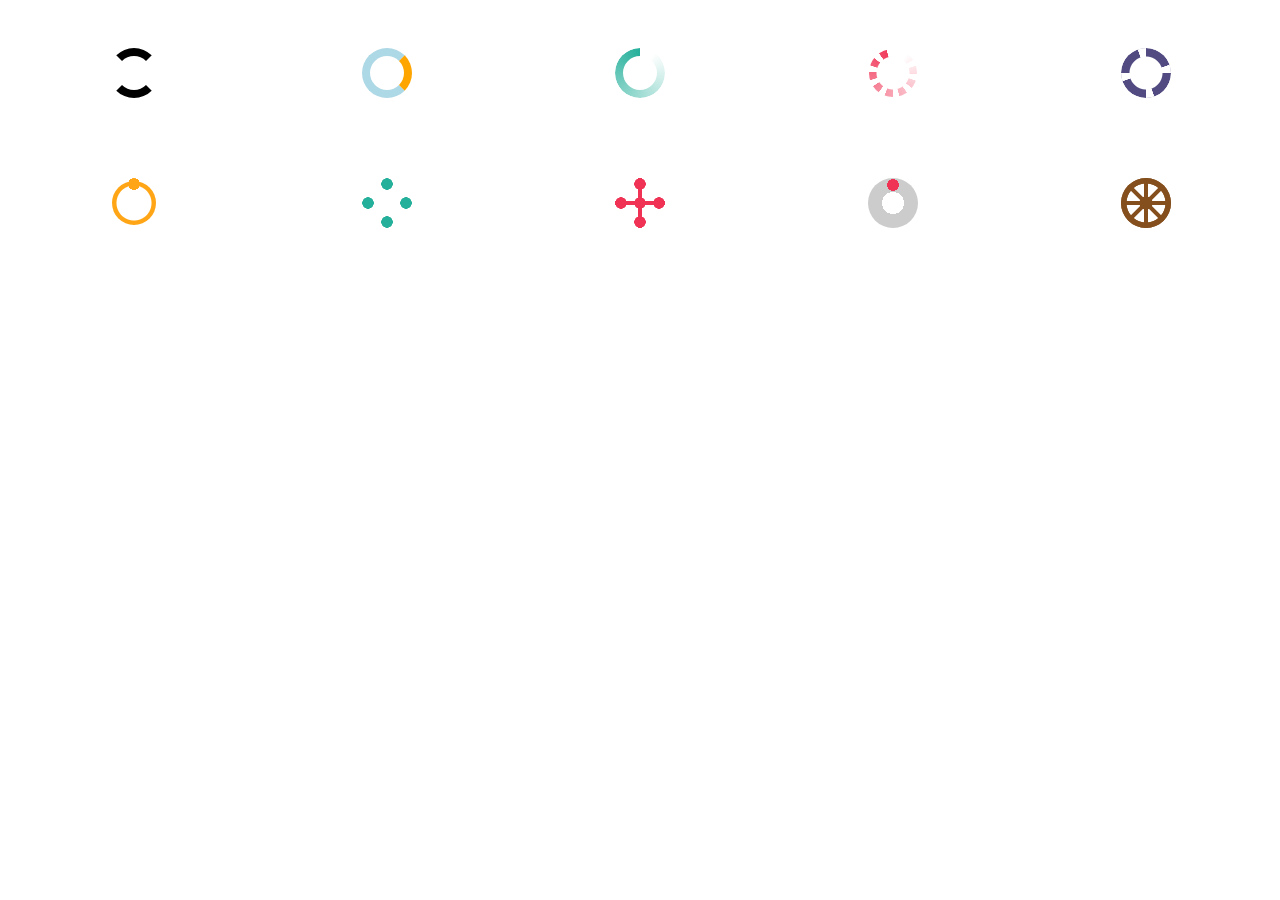
==== 10 Different Spinner/index.html @ efd6d43d "10 different spinner project added" ====
<!DOCTYPE html>
<html lang="en" >
<head>
  <meta charset="UTF-8">
  <title>CodePen - The Spinner</title>
  <link rel="stylesheet" href="./style.css">

</head>
<body>
<!-- partial:index.partial.html -->
<div class="spinner-1"></div>
<div class="spinner-2"></div>
<div class="spinner-3"></div>
<div class="spinner-4"></div>
<div class="spinner-5"></div>
<div class="spinner-6"></div>
<div class="spinner-7"></div>
<div class="spinner-8"></div>
<div class="spinner-9"></div>
<div class="spinner-10"></div>
<!-- partial -->
  
</body>
</html>
---- 10 Different Spinner/style.css ----
.spinner-1 {
  width: 50px;
  aspect-ratio: 1;
  border-radius: 50%;
  border: 8px solid;
  border-color: #000 #0000;
  animation: s1 1s infinite;
}
@keyframes s1 {to{transform: rotate(.5turn)}}

.spinner-2 {
  width: 50px;
  aspect-ratio: 1;
  border-radius: 50%;
  border: 8px solid lightblue;
  border-right-color: orange;
  animation: s2 1s infinite linear;
}
@keyframes s2 {to{transform: rotate(1turn)}}

.spinner-3 {
  width: 50px;
  padding: 8px;
  aspect-ratio: 1;
  border-radius: 50%;
  background: #25b09b;
  --_m: 
    conic-gradient(#0000 10%,#000),
    linear-gradient(#000 0 0) content-box;
  -webkit-mask: var(--_m);
          mask: var(--_m);
  -webkit-mask-composite: source-out;
          mask-composite: subtract;
  animation: s3 1s infinite linear;
}
@keyframes s3 {to{transform: rotate(1turn)}}

.spinner-4 {
  width: 50px;
  --b: 8px; /* the border thickness */
  aspect-ratio: 1;
  border-radius: 50%;
  padding: 1px;
  background: conic-gradient(#0000 10%,#f03355) content-box;
  -webkit-mask:
    repeating-conic-gradient(#0000 0deg,#000 1deg 20deg,#0000 21deg 36deg),
    radial-gradient(farthest-side,#0000 calc(100% - var(--b) - 1px),#000 calc(100% - var(--b)));
  -webkit-mask-composite: destination-in;
  mask-composite: intersect;
  animation:s4 1s infinite steps(10);
}
@keyframes s4 {to{transform: rotate(1turn)}}

.spinner-5 {
  width: 50px;
  --b: 8px; /* the border thickness */
  aspect-ratio: 1;
  border-radius: 50%;
  background: #514b82;
  -webkit-mask:
    repeating-conic-gradient(#0000 0deg,#000 1deg 70deg,#0000 71deg 90deg),
    radial-gradient(farthest-side,#0000 calc(100% - var(--b) - 1px),#000 calc(100% - var(--b)));
  -webkit-mask-composite: destination-in;
  mask-composite: intersect;
  animation: s5 1s infinite;
}
@keyframes s5 {to{transform: rotate(.5turn)}}

.spinner-6 {
  width: 50px;
  aspect-ratio: 1;
  border-radius: 50%;
  padding: 3px;
  background: 
    radial-gradient(farthest-side,#ffa516 95%,#0000) 50% 0/12px 12px no-repeat,
    radial-gradient(farthest-side,#0000 calc(100% - 5px),#ffa516 calc(100% - 4px)) content-box;
  animation: s6 2s infinite ;
}
@keyframes s6 {to{transform: rotate(1turn)}}

.spinner-7 {
  width: 50px;
  aspect-ratio: 1;
  --_c: radial-gradient(farthest-side,#25b09b 92%,#0000);
  background: 
    var(--_c) top,
    var(--_c) left,
    var(--_c) right,
    var(--_c) bottom;
  background-size: 12px 12px;
  background-repeat: no-repeat;
  animation: s7 1s infinite;
}
@keyframes s7 {to{transform: rotate(.5turn)}}

.spinner-8 {
  width: 50px;
  aspect-ratio: 1;
  color: #f03355;
  --_c: no-repeat radial-gradient(farthest-side,currentColor 92%,#0000);
  background: 
    var(--_c) 50% 0   /12px 12px,
    var(--_c) 50% 100%/12px 12px,
    var(--_c) 100% 50%/12px 12px,
    var(--_c) 0    50%/12px 12px,
    var(--_c) 50%  50%/12px 12px,
    conic-gradient(from 90deg at 4px 4px,#0000 90deg,currentColor 0)
    -4px -4px/calc(50% + 2px) calc(50% + 2px);
  animation: s8 1s infinite linear;
}
@keyframes s8 {to{transform: rotate(.5turn)}}

.spinner-9 {
  width: 50px;
  aspect-ratio: 1;
  border-radius: 50%;
  background: 
    radial-gradient(farthest-side,#f03355 95%,#0000) 50% 1px/12px 12px no-repeat,
    radial-gradient(farthest-side,#0000 calc(100% - 14px),#ccc 0);
  animation: s9 2s infinite linear;
}
@keyframes s9 {to{transform: rotate(1turn)}}

.spinner-10 {
  width: 50px;
  aspect-ratio: 1;
  color: #854f1d;
  border-radius: 50%;
  display: grid;
  background: 
    conic-gradient(from 90deg at 4px 4px,#0000 90deg,currentColor 0)
    -4px -4px/calc(50% + 2px) calc(50% + 2px),
    radial-gradient(farthest-side,currentColor 6px,#0000 7px calc(100% - 6px),currentColor calc(100% - 5px)) no-repeat;
  animation: s10 2s infinite linear;
  position: relative;
}
.spinner-10:before {
  content: "";
  border-radius: inherit;
  background: inherit;
  transform: rotate(45deg);
}
@keyframes s10 {to{transform: rotate(.5turn)}}

/**/
body {
  display: grid;
  grid-template-columns: repeat(auto-fit,minmax(250px,1fr));
  grid-auto-rows: 130px;
  place-items:center;
}

* {
  box-sizing: border-box;
}
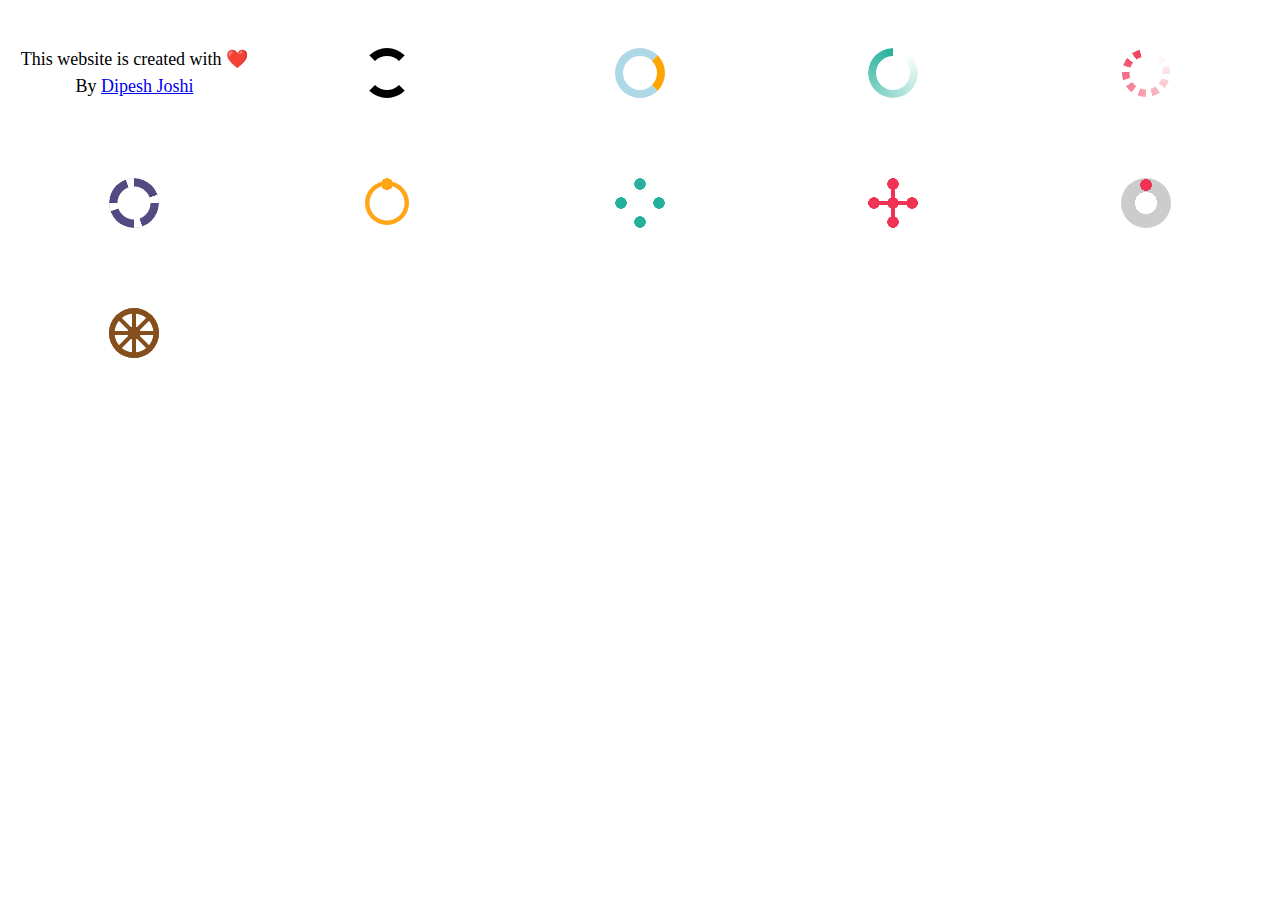
==== commit 5b928000: "added devlop" ====
--- a/10 Different Spinner/index.html
+++ b/10 Different Spinner/index.html
@@ -2,12 +2,16 @@
 <html lang="en" >
 <head>
   <meta charset="UTF-8">
-  <title>CodePen - The Spinner</title>
+  <title>10 Different The Spinner</title>
   <link rel="stylesheet" href="./style.css">
 
 </head>
 <body>
 <!-- partial:index.partial.html -->
+<p class="developer-details">This website is created with ❤️ By
+	<a href="https://www.linkedin.com/in/dipesh-joshi-2512a2162/" target="_blank">
+	 Dipesh Joshi</a>
+</p>
 <div class="spinner-1"></div>
 <div class="spinner-2"></div>
 <div class="spinner-3"></div>
--- a/10 Different Spinner/style.css
+++ b/10 Different Spinner/style.css
@@ -6,6 +6,16 @@
   border-color: #000 #0000;
   animation: s1 1s infinite;
 }
+
+.developer-details {
+  color: black;
+  text-align: center;
+  font-size: 18px;
+  line-height: 1.5em;
+  padding-bottom: 50px;
+  padding-top: 50px;
+}
+
 @keyframes s1 {to{transform: rotate(.5turn)}}
 
 .spinner-2 {
